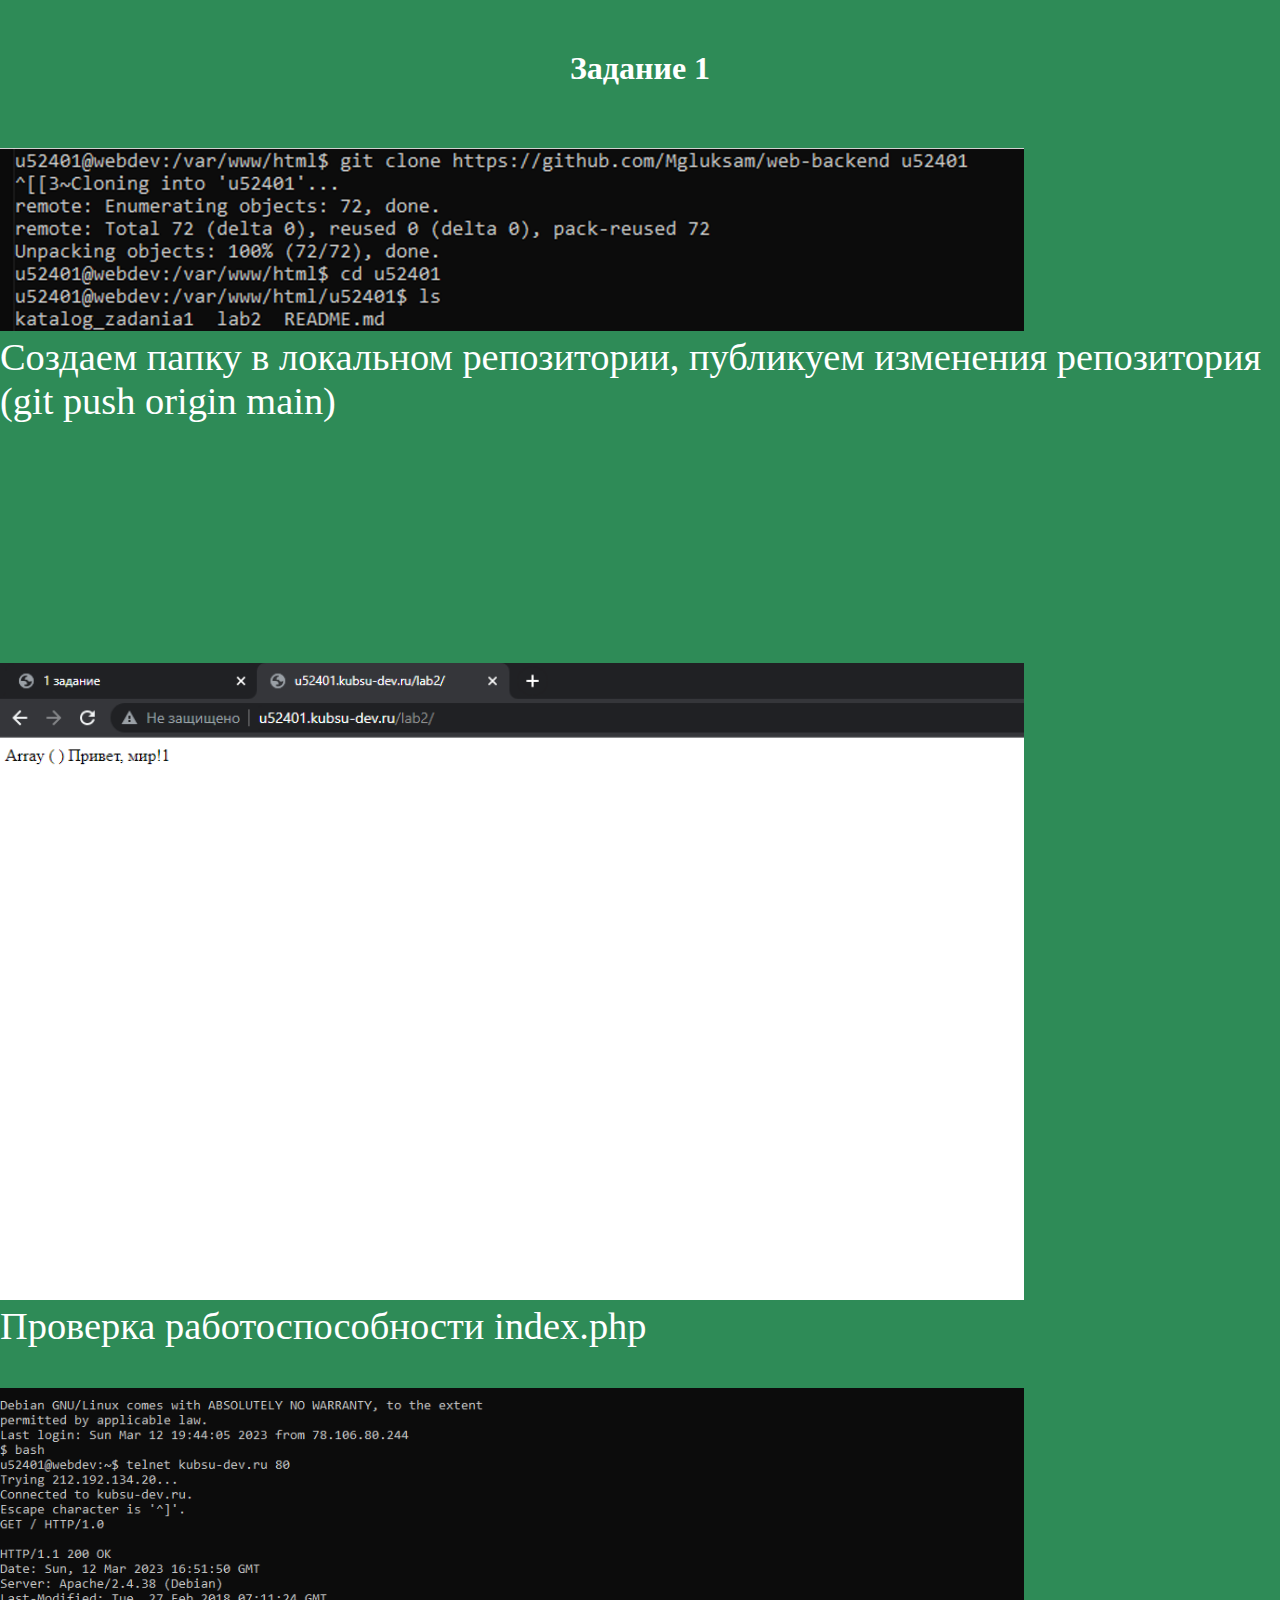
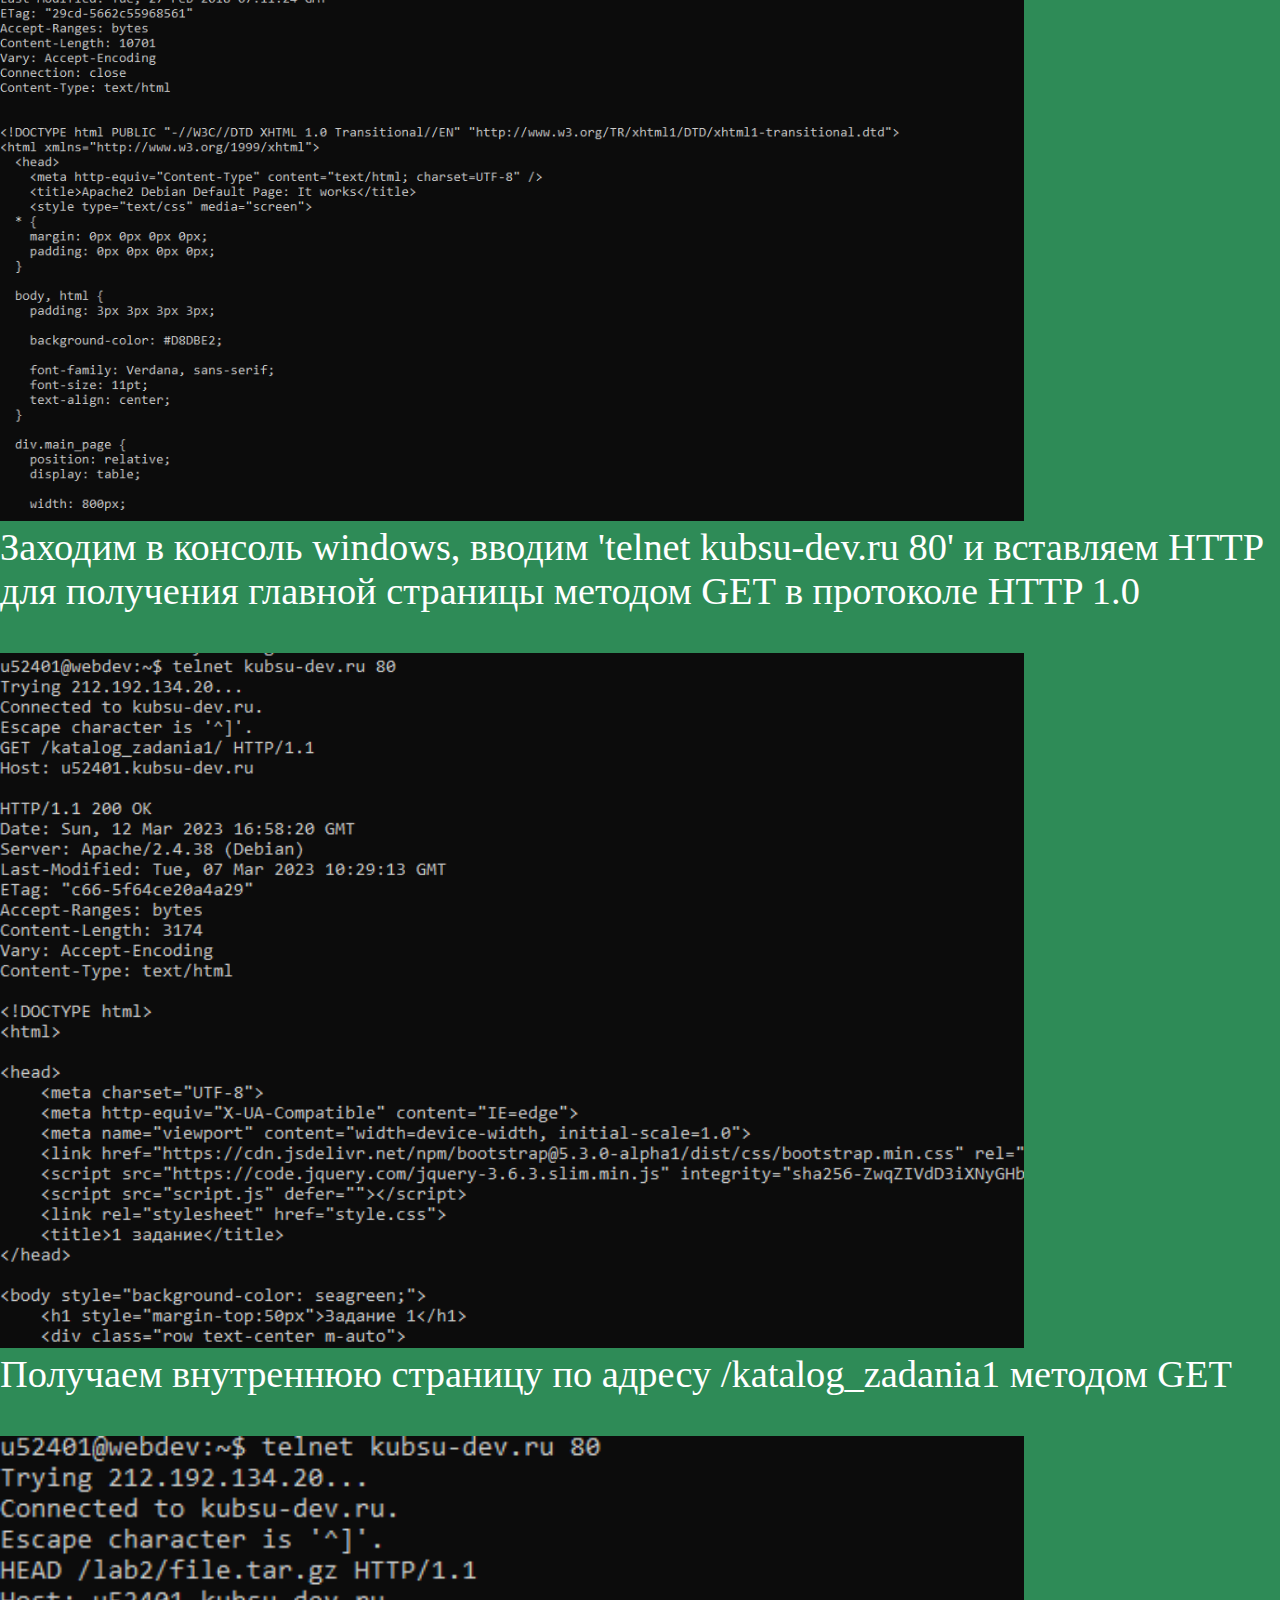
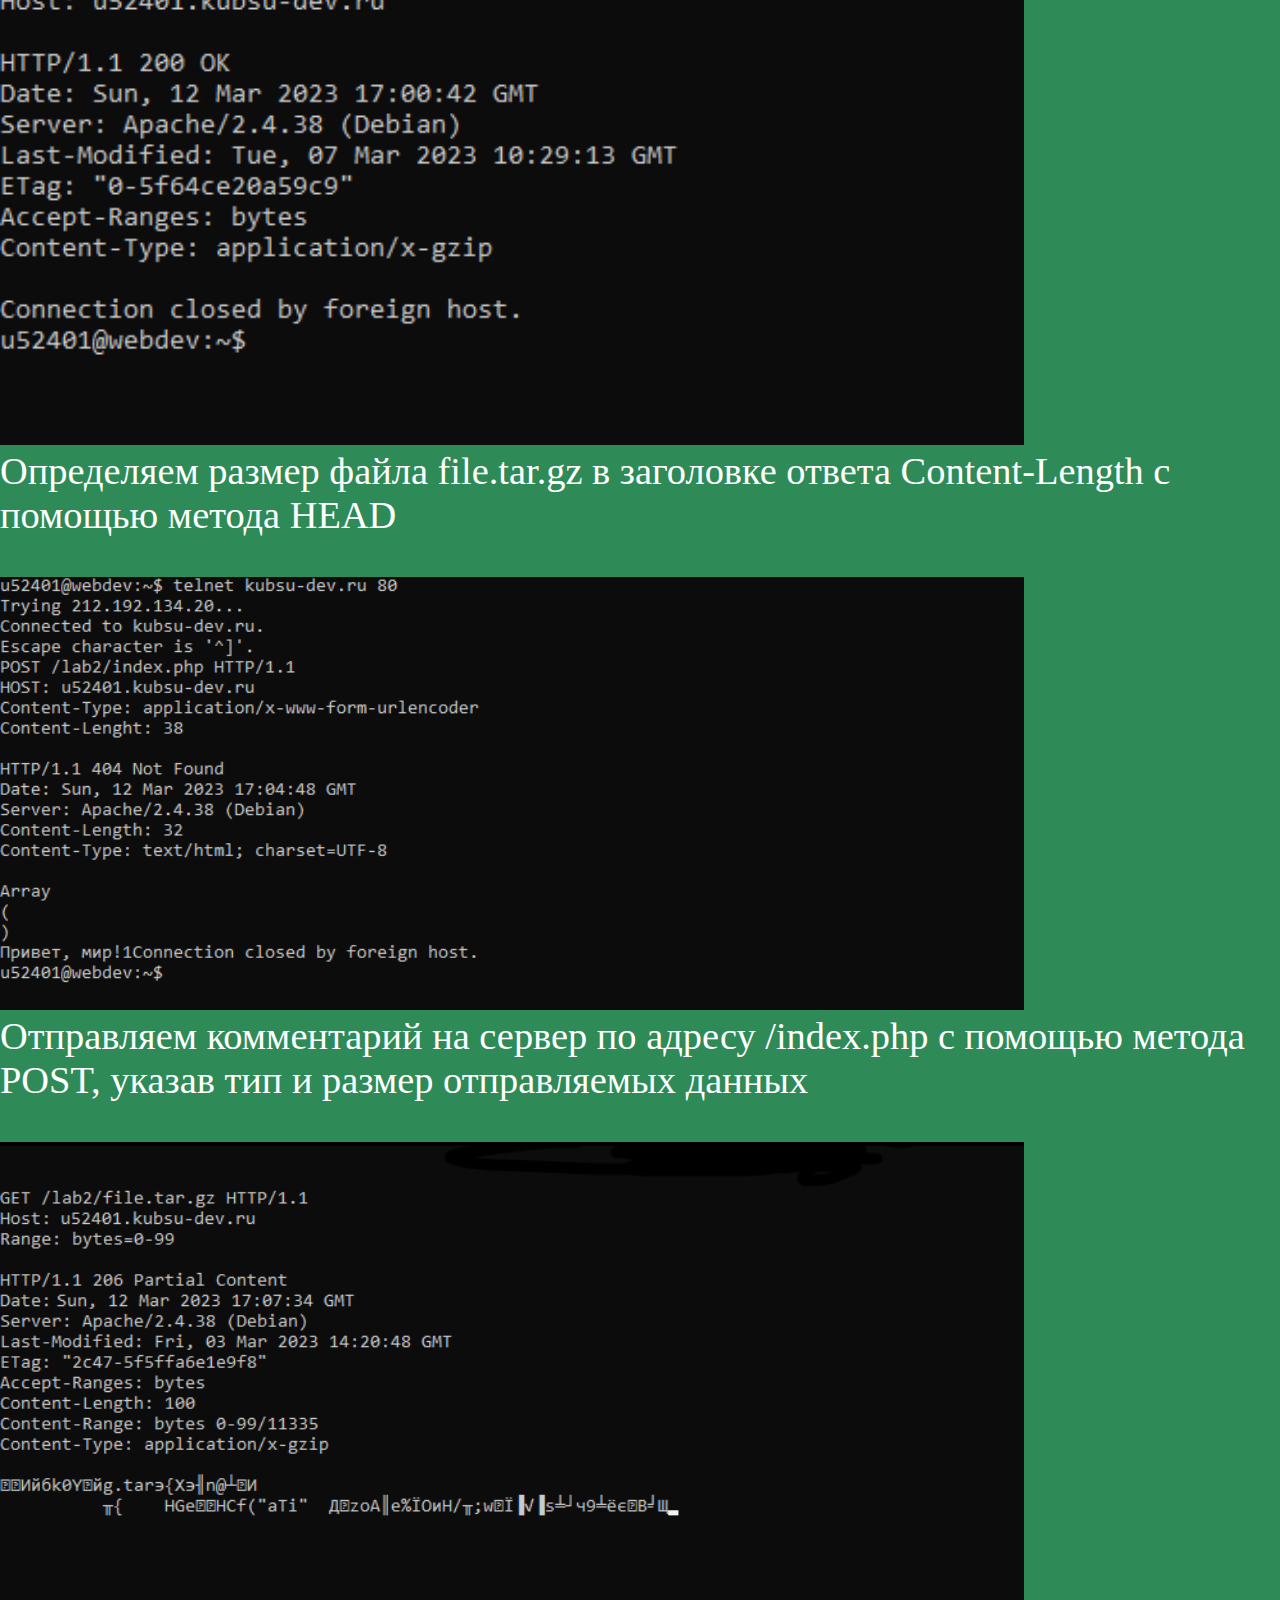
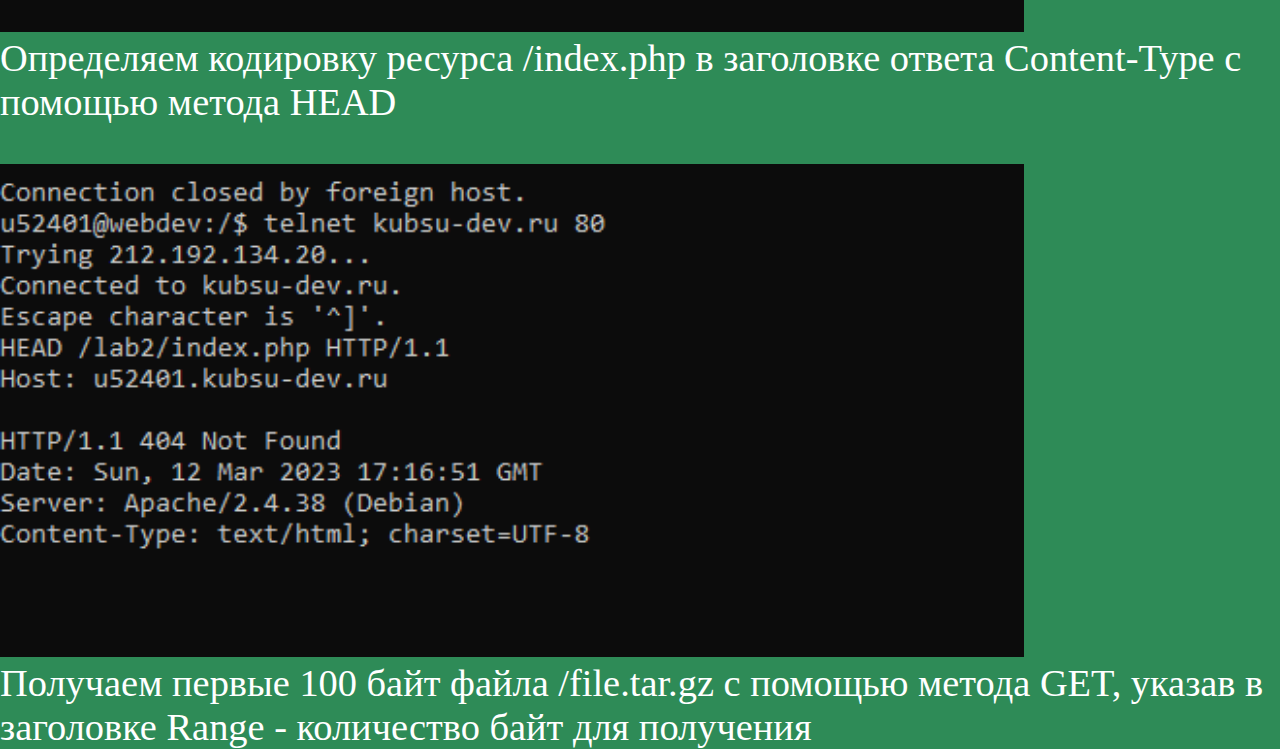
==== lab2/index.html @ cc0b7454 "Add files via upload" ====
<!DOCTYPE html>
<html>

<head>
    <meta charset="UTF-8">
    <meta http-equiv="X-UA-Compatible" content="IE=edge">
    <meta name="viewport" content="width=device-width, initial-scale=1.0">
    <link href="https://cdn.jsdelivr.net/npm/bootstrap@5.3.0-alpha1/dist/css/bootstrap.min.css" rel="stylesheet" integrity="sha384-GLhlTQ8iRABdZLl6O3oVMWSktQOp6b7In1Zl3/Jr59b6EGGoI1aFkw7cmDA6j6gD" crossorigin="anonymous">
    <script src="https://code.jquery.com/jquery-3.6.3.slim.min.js" integrity="sha256-ZwqZIVdD3iXNyGHbSYdsmWP//UBokj2FHAxKuSBKDSo=" crossorigin="anonymous"></script>
    <script src="script.js" defer=""></script>
    <link rel="stylesheet" href="style.css">
    <title>1 задание</title>
</head>
<body style="background-color: seagreen;">
    <h1 style="margin-top:50px">Задание 1</h1>
    <div class="row text-center m-auto">
        <div class="img col-12 col-md-6 col-lg-12"><img src="gitPush.png" alt="ping"><br/><span>Создаем папку в локальном репозитории, публикуем изменения репозитория (git push origin main)</span></div>
        <div class="img col-12 col-md-6 col-lg-12" style="margin-top: 200px"><img src="phpTest.png" alt="ping"><br/><span>Проверка работоспособности index.php</span></div>
        <div class="img col-12 col-md-6 col-lg-12"><img src="get10.png" alt="ping"><br/><span>Заходим в консоль windows, вводим 'telnet kubsu-dev.ru 80' и вставляем HTTP для получения главной страницы методом GET в протоколе HTTP 1.0</span></div>
        <div class="img col-12 col-md-6 col-lg-12"><img src="get11.png" alt="ping"><br/><span>Получаем внутреннюю страницу по адресу /katalog_zadania1 методом GET</span></div>
        <div class="img col-12 col-md-6 col-lg-12"><img src="sizeFile.png" alt="ping"><br/><span>Определяем размер файла file.tar.gz в заголовке ответа Content-Length с помощью метода HEAD</span></div>
        <div class="img col-12 col-md-6 col-lg-12"><img src="mediaType.png" alt="ping"><br/><span>Отправляем комментарий на сервер по адресу /index.php с помощью метода POST, указав тип и размер отправляемых данных</span></div>
        <div class="img col-12 col-md-6 col-lg-12"><img src="100byteFile.png" alt="ping"><br/><span>Определяем кодировку ресурса /index.php в заголовке ответа Content-Type с помощью метода HEAD</span></div>
        <div class="img col-12 col-md-6 col-lg-12"><img src="codingPhp.png" alt="ping"><br/><span>Получаем первые 100 байт файла /file.tar.gz с помощью метода GET, указав в заголовке Range - количество байт для получения</span></div>
       
    </div>
    <style>
	body{
 		margin:0;
		display:flex;
		flex-direction:column;
		align-items:center;
		color: white;
	}
	img{
		margin-top:40px;
		width:80%;
		height:70%;	
	}
	span{
		font-size:3vw;
	}
    </style>

</body>

</html>
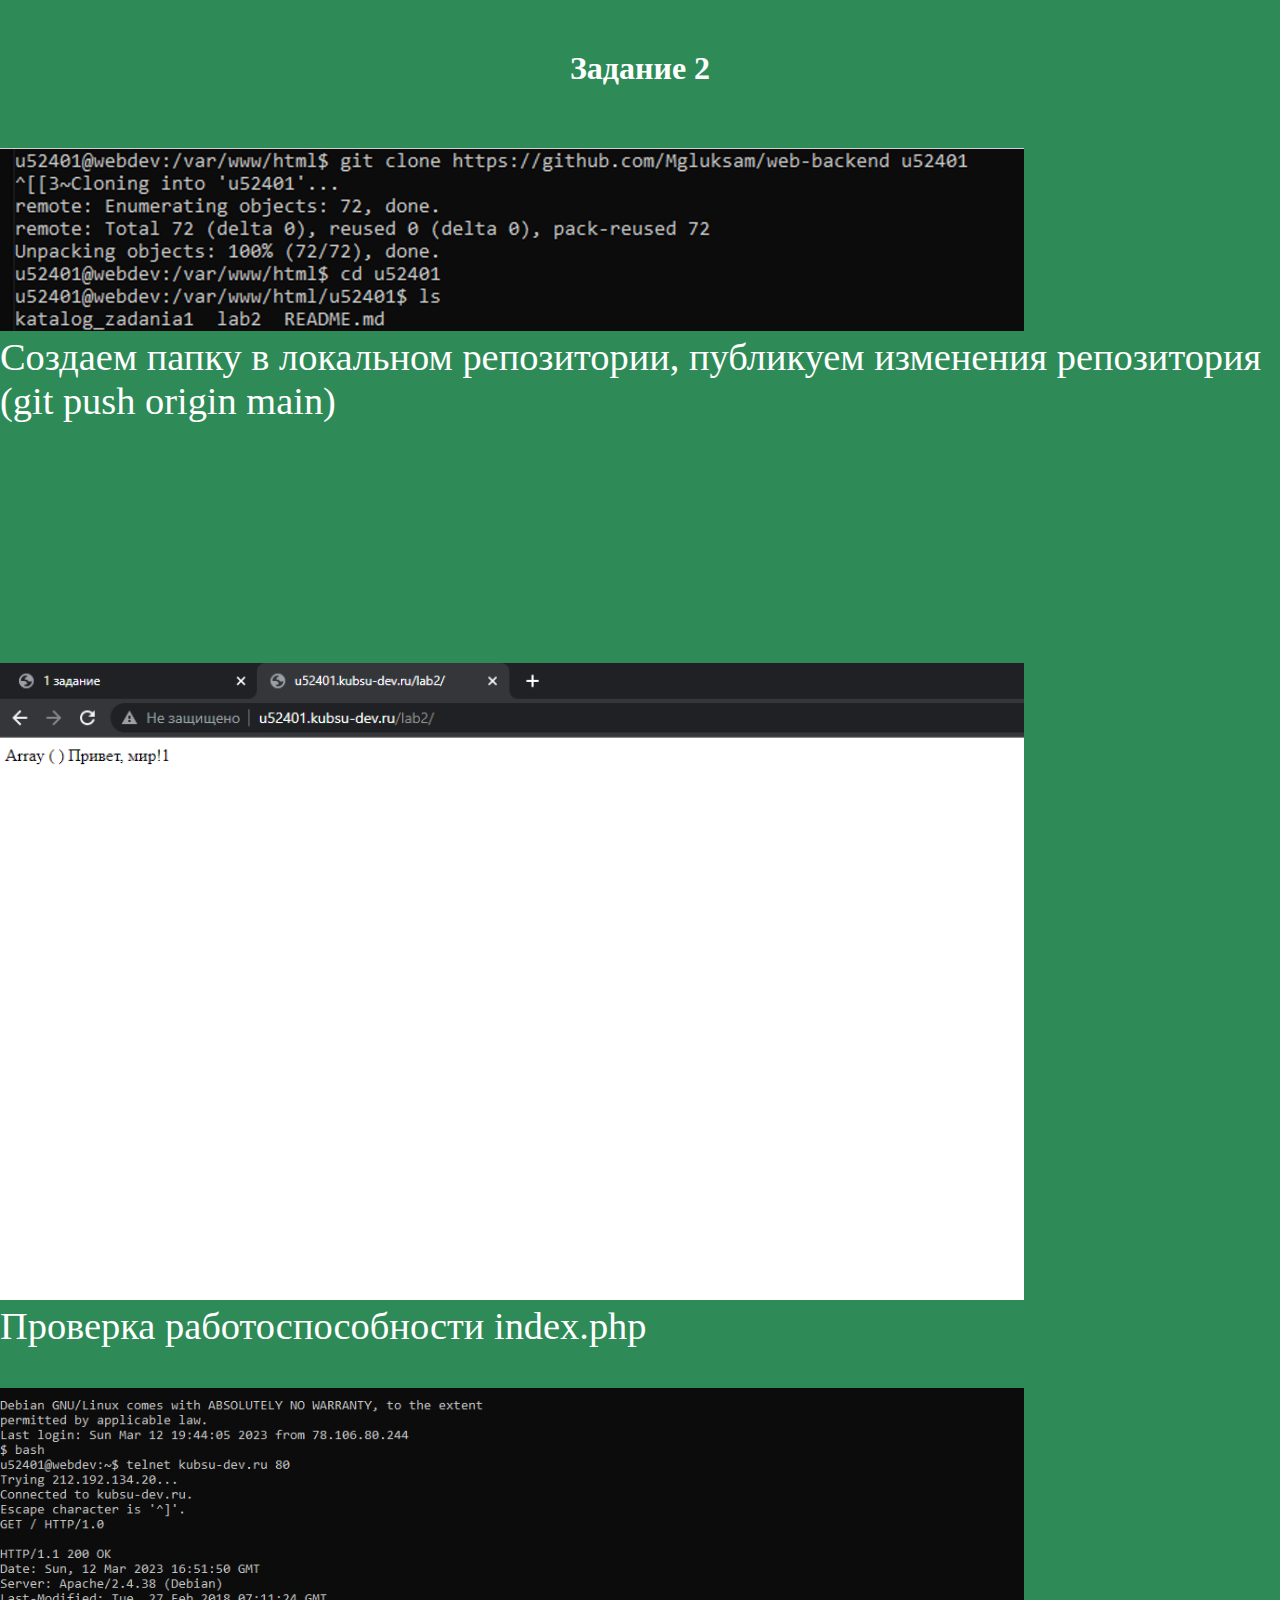
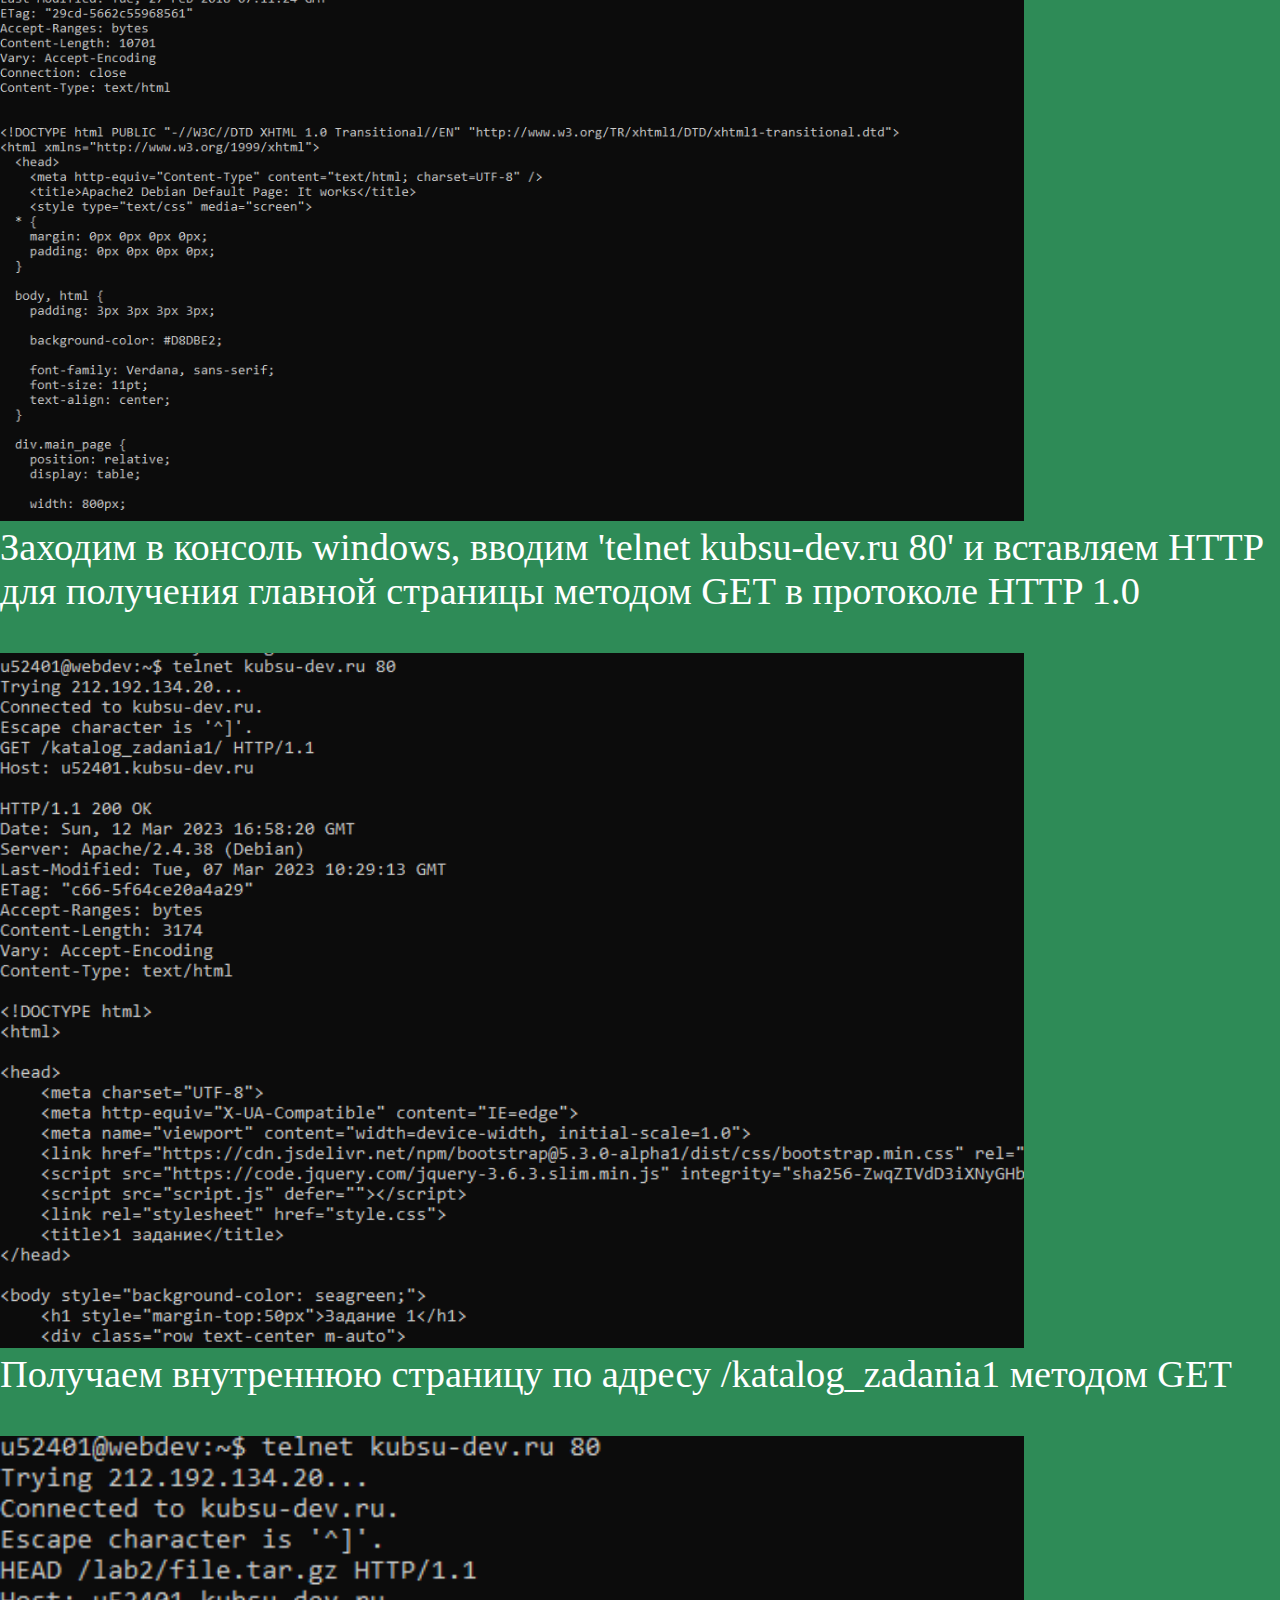
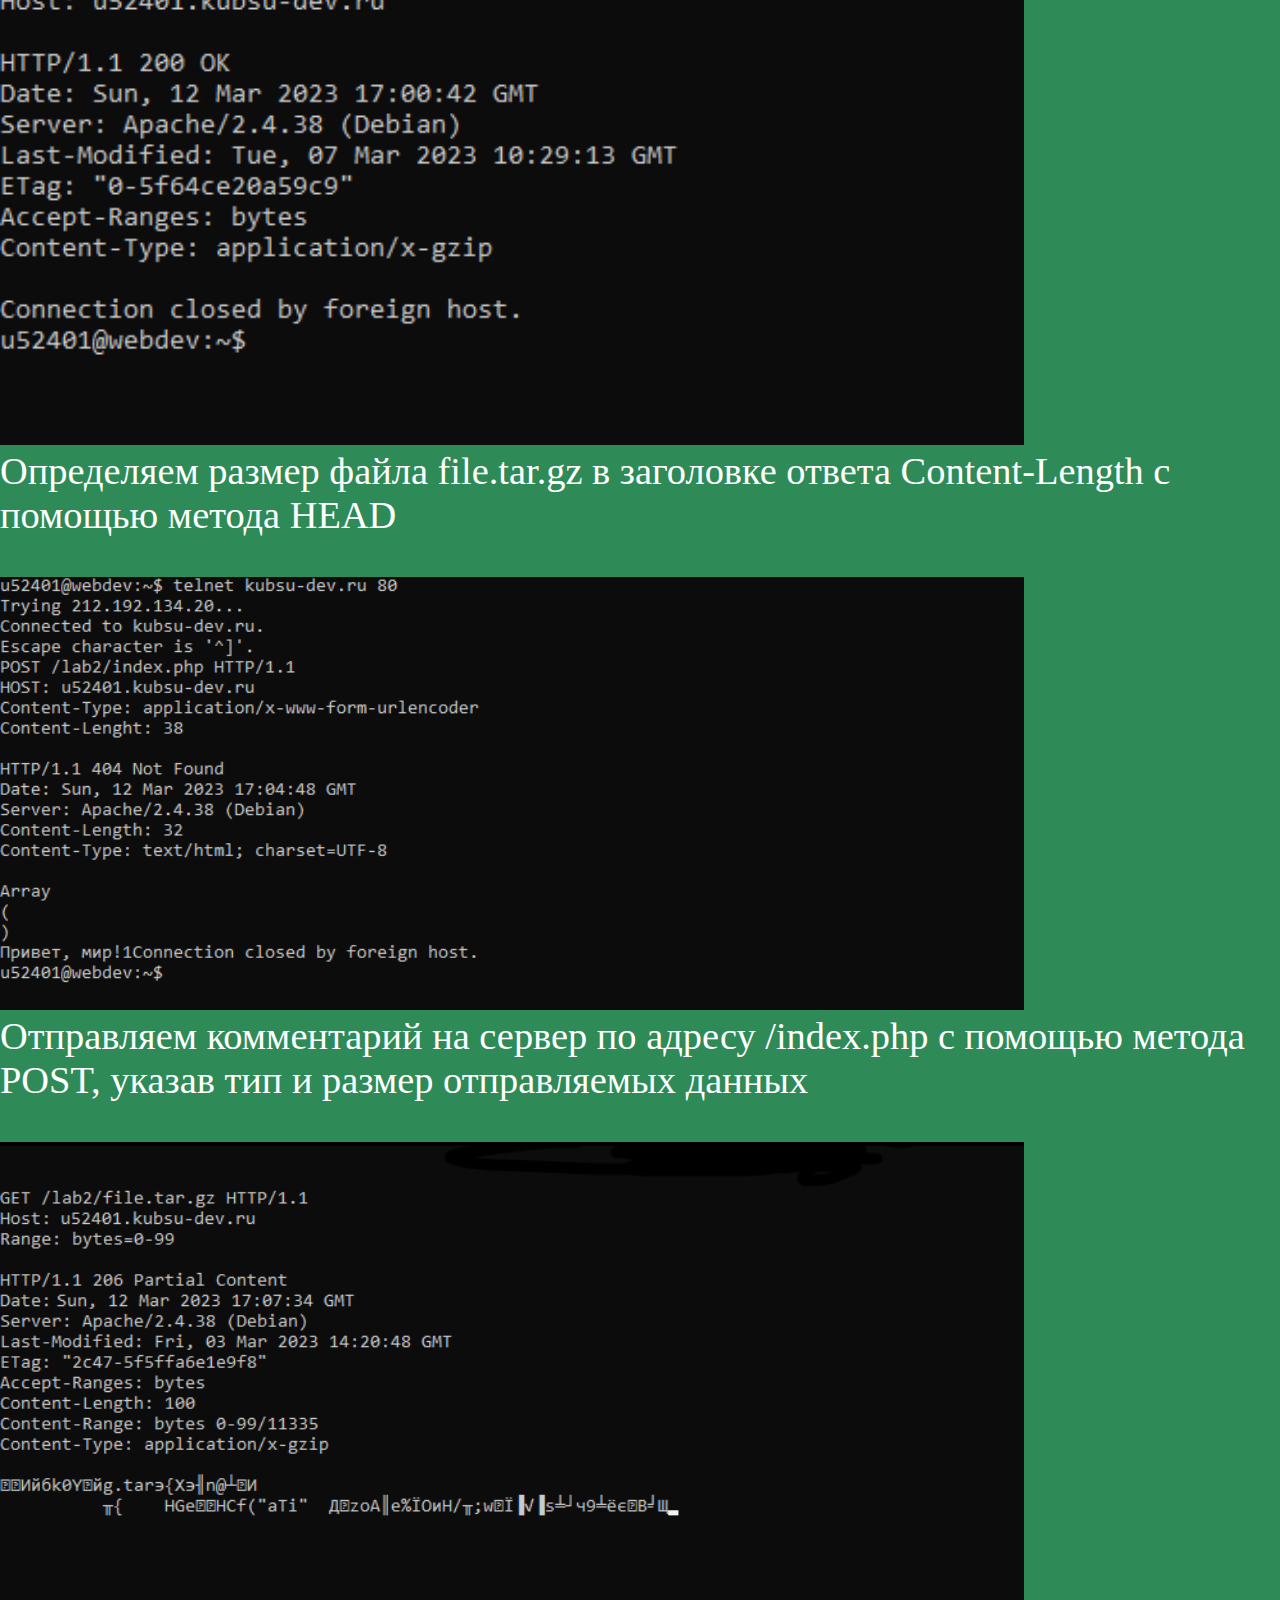
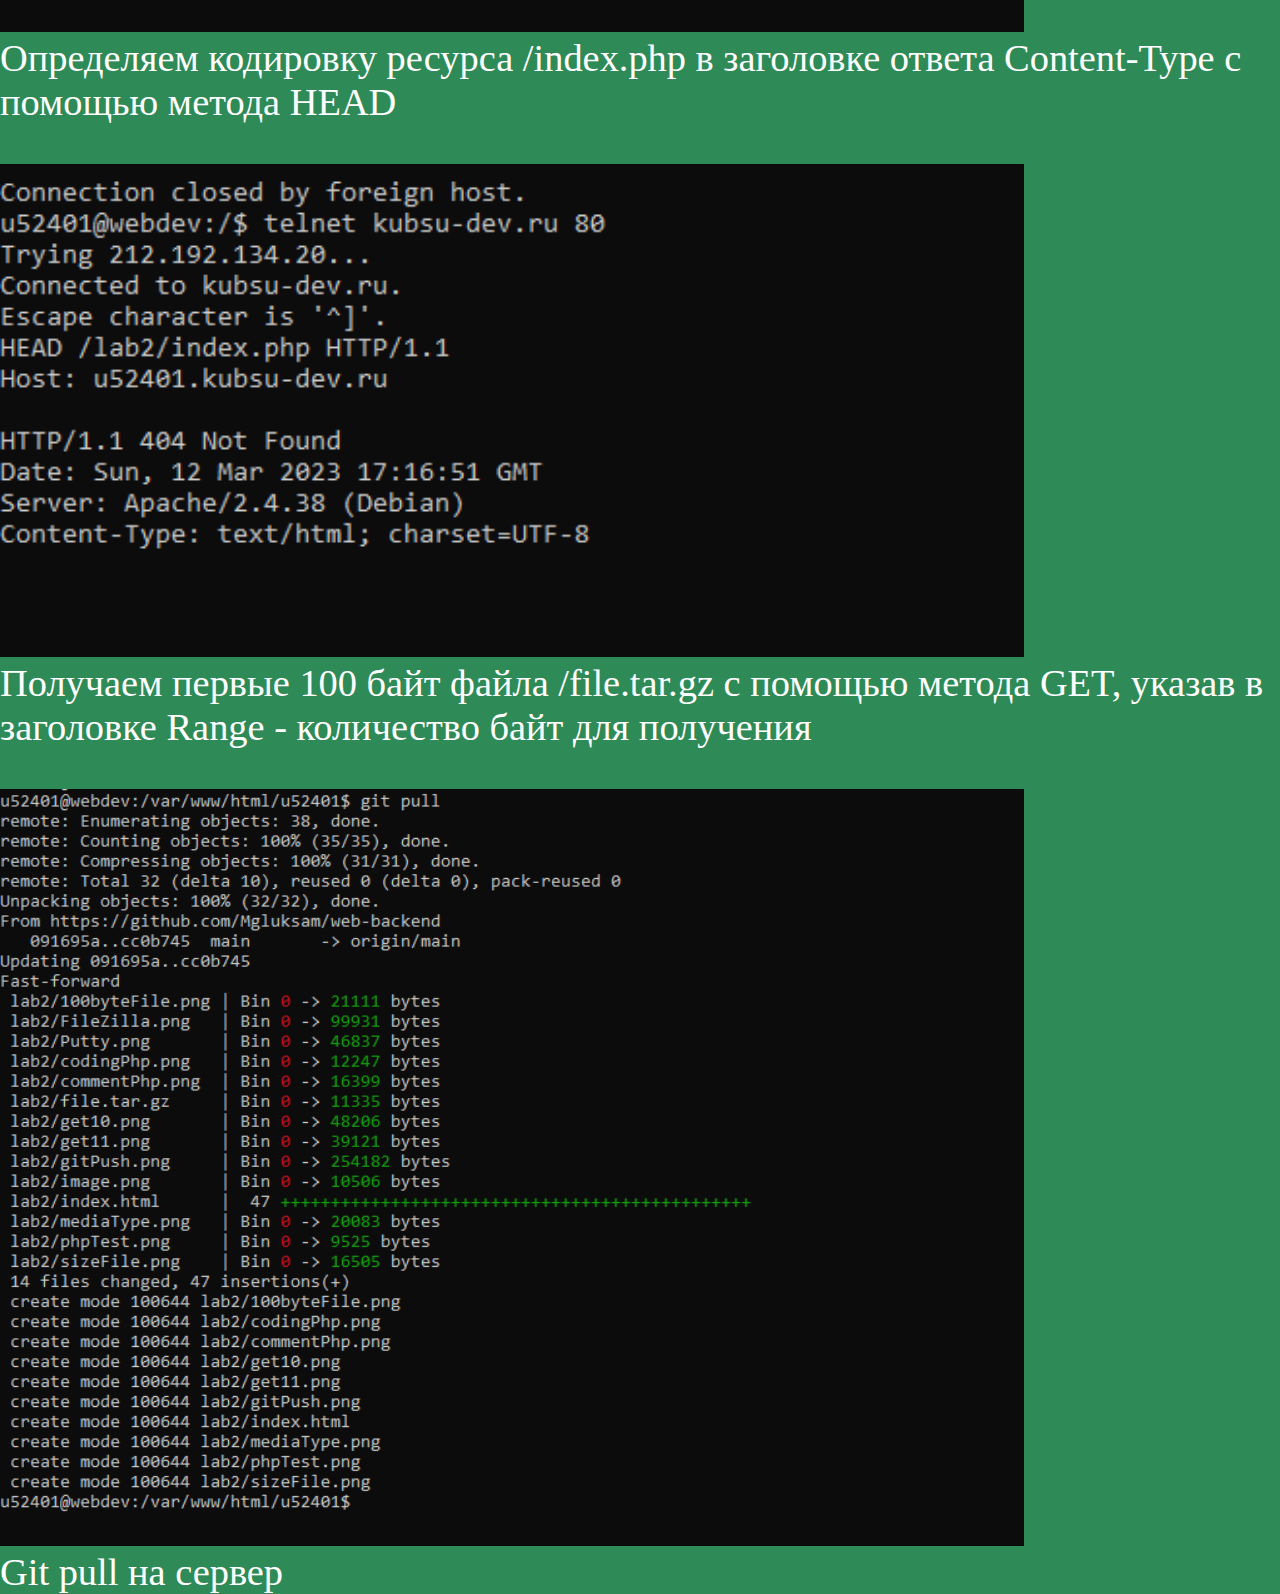
==== commit fb3b8093: "Add files via upload" ====
--- a/lab2/index.html
+++ b/lab2/index.html
@@ -12,7 +12,7 @@
     <title>1 задание</title>
 </head>
 <body style="background-color: seagreen;">
-    <h1 style="margin-top:50px">Задание 1</h1>
+    <h1 style="margin-top:50px">Задание 2</h1>
     <div class="row text-center m-auto">
         <div class="img col-12 col-md-6 col-lg-12"><img src="gitPush.png" alt="ping"><br/><span>Создаем папку в локальном репозитории, публикуем изменения репозитория (git push origin main)</span></div>
         <div class="img col-12 col-md-6 col-lg-12" style="margin-top: 200px"><img src="phpTest.png" alt="ping"><br/><span>Проверка работоспособности index.php</span></div>
@@ -22,6 +22,7 @@
         <div class="img col-12 col-md-6 col-lg-12"><img src="mediaType.png" alt="ping"><br/><span>Отправляем комментарий на сервер по адресу /index.php с помощью метода POST, указав тип и размер отправляемых данных</span></div>
         <div class="img col-12 col-md-6 col-lg-12"><img src="100byteFile.png" alt="ping"><br/><span>Определяем кодировку ресурса /index.php в заголовке ответа Content-Type с помощью метода HEAD</span></div>
         <div class="img col-12 col-md-6 col-lg-12"><img src="codingPhp.png" alt="ping"><br/><span>Получаем первые 100 байт файла /file.tar.gz с помощью метода GET, указав в заголовке Range - количество байт для получения</span></div>
+        <div class="img col-12 col-md-6 col-lg-12"><img src="gitPull.png" alt="ping"><br/><span>Git pull на сервер</span></div>
        
     </div>
     <style>
